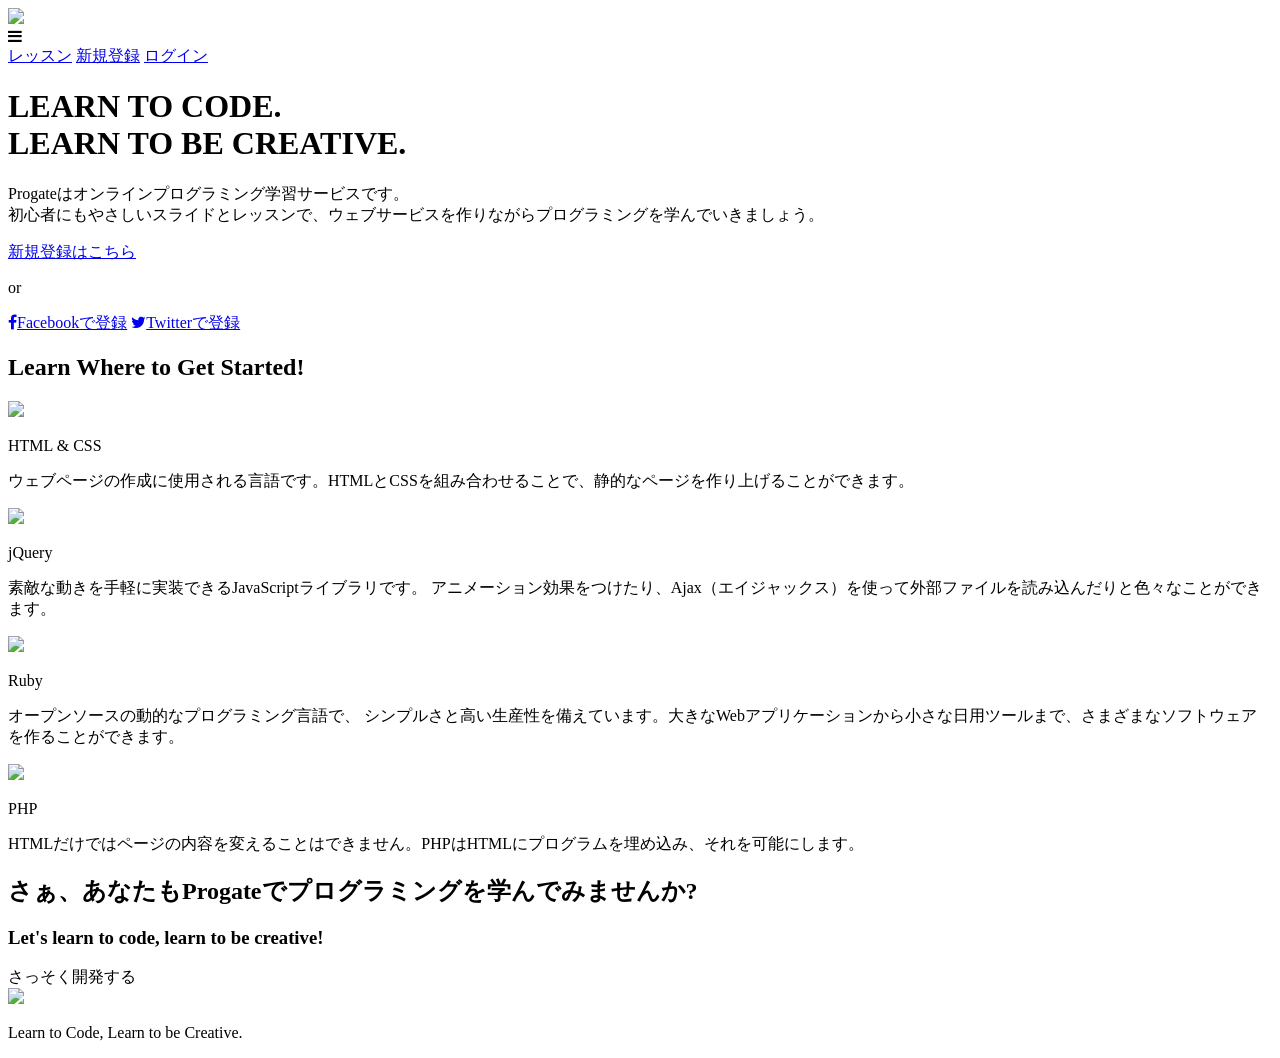
==== index.html @ 8942ff36 "Create index.html" ====
<!DOCTYPE html>
<html>
<head>
  <meta charset="utf-8">
  <meta name="viewport" content="width=device-width, initial-scale=1.0">
  <title>Progate</title>
  <link href="https://maxcdn.bootstrapcdn.com/font-awesome/4.7.0/css/font-awesome.min.css" rel="stylesheet" integrity="sha384-wvfXpqpZZVQGK6TAh5PVlGOfQNHSoD2xbE+QkPxCAFlNEevoEH3Sl0sibVcOQVnN" crossorigin="anonymous">
  <link rel="stylesheet" type="text/css" href="stylesheet.css">
</head>
<body>
  <header>
    <div class="container">
      <div class="header-left">
        <img class="logo" src="https://prog-8.com/images/html/advanced/main_logo.png">
      </div>
      <span class="fa fa-bars menu-icon"></span>
      <div class="header-right">
        <a href="#">レッスン</a>
        <a href="#">新規登録</a>
        <a href="#" class="login">ログイン</a>
      </div>
    </div>
  </header>
  <div class="top-wrapper">
    <div class="container">
      <h1>LEARN TO CODE.<br>LEARN TO BE CREATIVE.</h1>
      <p>Progateはオンラインプログラミング学習サービスです。<br>初心者にもやさしいスライドとレッスンで、ウェブサービスを作りながらプログラミングを学んでいきましょう。</p>
      <div class="btn-wrapper">
        <a href="#" class="btn signup">新規登録はこちら</a>
        <p>or</p>
        <a href="#" class="btn facebook"><span class="fa fa-facebook"></span>Facebookで登録</a>
        <a href="#" class="btn twitter"><span class="fa fa-twitter"></span>Twitterで登録</a>
      </div>
    </div>
  </div>
  <div class="lesson-wrapper">
    <div class="container">
      <div class="heading">
        <h2>Learn Where to Get Started!</h2>
      </div>
      <div class="lessons">
        <div class="lesson">
          <div class="lesson-icon">
            <img src="https://prog-8.com/images/html/advanced/html.png">
            <p>HTML & CSS</p>
          </div>
          <p class="text-contents">ウェブページの作成に使用される言語です。HTMLとCSSを組み合わせることで、静的なページを作り上げることができます。</p>
        </div>
        <div class="lesson">
          <div class="lesson-icon">
            <img src="https://prog-8.com/images/html/advanced/jQuery.png">
            <p>jQuery</p>
          </div>
          <p class="text-contents">素敵な動きを手軽に実装できるJavaScriptライブラリです。 アニメーション効果をつけたり、Ajax（エイジャックス）を使って外部ファイルを読み込んだりと色々なことができます。</p>
        </div>
        <div class="lesson">
          <div class="lesson-icon">
            <img src="https://prog-8.com/images/html/advanced/ruby.png">
            <p>Ruby</p>
          </div>
          <p class="text-contents">オープンソースの動的なプログラミング言語で、 シンプルさと高い生産性を備えています。大きなWebアプリケーションから小さな日用ツールまで、さまざまなソフトウェアを作ることができます。</p>
        </div>
        <div class="lesson">
          <div class="lesson-icon">
            <img src="https://prog-8.com/images/html/advanced/php.png">
            <p>PHP</p>
          </div>
          <p class="text-contents">HTMLだけではページの内容を変えることはできません。PHPはHTMLにプログラムを埋め込み、それを可能にします。</p>
        </div>
      </div>
      <div class="clear"></div>
    </div>
  </div>
  <div class="message-wrapper">
    <div class="container">
      <div class="heading">
        <h2>さぁ、あなたもProgateでプログラミングを学んでみませんか?</h2>
        <h3>Let's learn to code, learn to be creative!</h3>
      </div>
      <span class="btn message">さっそく開発する</span>
    </div>
  </div>
  <footer>
    <div class="container">
      <img src="https://prog-8.com/images/html/advanced/footer_logo.png">
      <p>Learn to Code, Learn to be Creative.</p>
    </div>
  </footer>
</body>
</html>
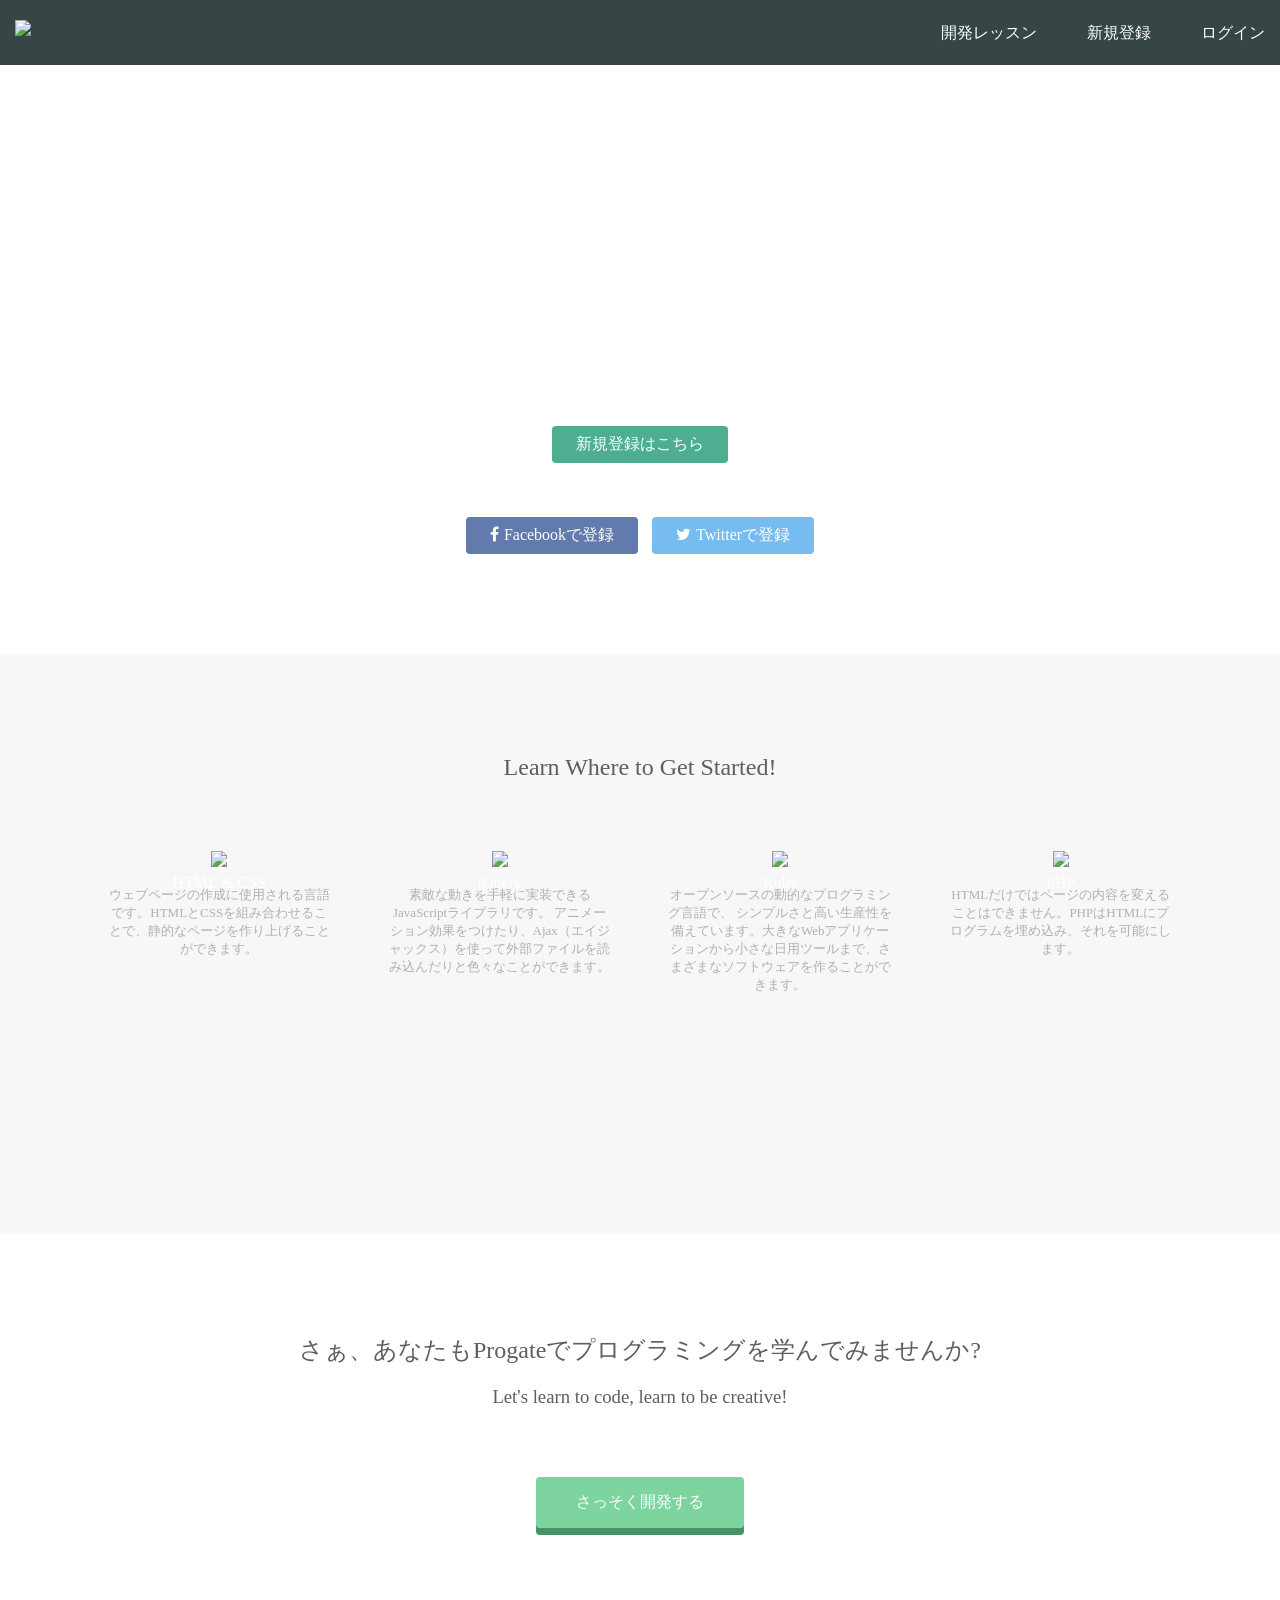
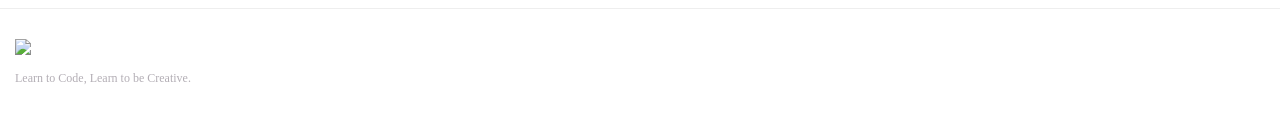
==== commit e540aa74: "Update index.html" ====
--- a/index.html
+++ b/index.html
@@ -15,7 +15,7 @@
       </div>
       <span class="fa fa-bars menu-icon"></span>
       <div class="header-right">
-        <a href="#">レッスン</a>
+        <a href="#">開発レッスン</a>
         <a href="#">新規登録</a>
         <a href="#" class="login">ログイン</a>
       </div>
--- a/stylesheet.css
+++ b/stylesheet.css
@@ -0,0 +1,271 @@
+* {
+  box-sizing: border-box;
+}
+
+body {
+  margin: 0;
+  font-family: "Hiragino Kaku Gothic ProN";
+}
+
+a {
+  text-decoration: none;
+}
+
+.container {
+  width: 100%;
+  padding: 0 15px;
+  margin: 0 auto;
+}
+
+.top-wrapper {
+  padding: 180px 0 100px 0;
+  background-image: url(top.png);
+  background-size: cover;
+  color: white;
+  text-align: center;
+}
+
+.top-wrapper h1 {
+  opacity: 0.7;
+  font-size: 45px;
+  letter-spacing: 5px;
+}
+
+.top-wrapper p {
+  opacity: 0.7;
+  font-size: 16px;
+  margin-bottom: 40px;
+}
+
+.btn-wrapper {
+  text-align: center;
+}
+
+.btn-wrapper p {
+  margin-bottom: 20px;
+}
+
+.signup {
+  background-color: #239b76;
+}
+
+.facebook {
+  background-color: #3b5998;
+  margin-right: 10px;
+}
+
+.twitter {
+  background-color: #55acee;
+}
+
+.btn {
+  padding: 8px 24px;
+  color: white;
+  display: inline-block;
+  opacity: 0.8;
+  border-radius: 4px;
+  text-align: center;
+}
+
+.btn:hover {
+  opacity: 1;
+}
+
+.fa {
+  margin-right: 5px;
+}
+
+header {
+  height: 65px;
+  width: 100%;
+  background-color: rgba(34,49,52,0.9);
+  position :fixed;
+  top: 0;
+  z-index: 10;
+}
+
+.logo {
+  width: 124px;
+  margin-top: 20px;
+}
+
+.header-left {
+  float: left;
+}
+
+.header-right {
+  float: right;
+  margin-right: -25px;
+}
+
+.header-right a {
+  line-height: 65px;
+  padding: 0 25px;
+  color: white;
+  display: block;
+  float: left;
+  transition: all 0.5s;
+}
+
+.header-right a:hover {
+  background-color: rgba(255,255,255,0.3);
+}
+
+.lesson-wrapper {
+  height: 580px;
+  padding-bottom: 80px;
+  padding-left: 5%;
+  padding-right: 5%;
+  background-color: #f7f7f7;
+  text-align: center;
+}
+
+.heading {
+  padding-top: 80px;
+  padding-bottom: 50px;
+  color: #5f5d60;
+}
+
+.heading h2 {
+  font-weight: normal;
+}
+
+.lesson {
+  float: left;
+  width: 25%;
+}
+
+.lesson-icon {
+  position: relative;
+}
+
+.lesson-icon p {
+  position: absolute;
+  top: 37%;
+  width: 100%;
+  color: white;
+}
+
+.text-contents {
+  width: 80%;
+  display: inline-block;
+  margin-top: 15px;
+  font-size: 13px;
+  color: #b3aeb5;
+}
+
+.heading h3 {
+  font-weight: normal;
+}
+
+.message-wrapper {
+  border-bottom: 1px solid #eee;
+  padding-bottom: 80px;
+  text-align: center;
+}
+
+.message {
+  padding: 15px 40px;
+  background-color: #5dca88;
+  cursor: pointer;
+  box-shadow: 0px 7px #1a7940;
+}
+
+.message:active {
+  position: relative;
+  top: 7px;
+  box-shadow: none;
+}
+
+footer img {
+  width: 125px;
+}
+
+footer p {
+  color: #b3aeb5;
+  font-size: 12px;
+}
+
+footer {
+  padding-top: 30px;
+  padding-bottom: 20px;
+}
+
+.menu-icon {
+  color: white;
+  float: right;
+  font-size: 25px;
+  padding: 21px 0;
+  display: none;
+}
+
+.clear {
+  clear: left;
+}
+
+@media all and (max-width: 1000px) {
+  .lesson {
+    width: 50%;
+    margin-bottom: 50px;
+  }
+
+  .lesson-wrapper {
+    height: 990px;
+  }
+
+  footer {
+    text-align: center;
+  }
+}
+
+@media all and (max-width: 750px) {
+  .top-wrapper h1 {
+    font-size: 32px;
+  }
+
+  .heading h2 {
+    font-size: 20px;
+  }
+}
+
+@media all and (max-width: 670px) {
+  .header-right {
+    display: none;
+  }
+
+  .menu-icon {
+    display: block;
+  }
+
+  .top-wrapper .btn {
+    width: 100%;
+  }
+
+  .twitter {
+    margin-top: 10px;
+  }
+
+  .top-wrapper {
+    text-align: left;
+  }
+
+  .top-wrapper h1 {
+    font-size: 24px;
+  }
+
+  .top-wrapper p {
+    font-size: 14px;
+  }
+
+  .lesson {
+    width: 100%;
+  }
+
+  .lesson-wrapper {
+    height: 1700px;
+  }
+
+  .message-wrapper .btn {
+    width: 100%;
+  }
+}
